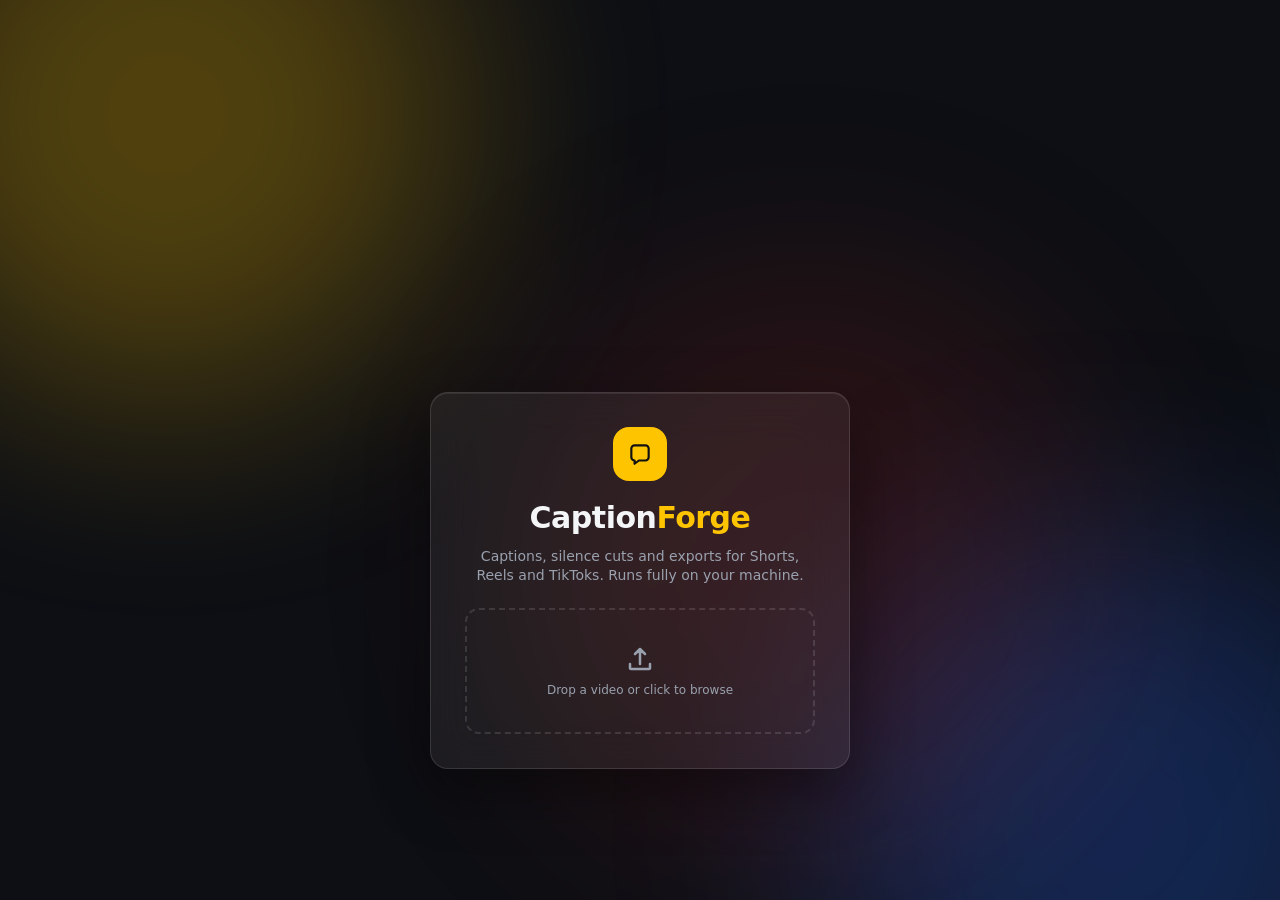
==== templates/index.html @ 52768dfb "Add files via upload" ====
<!doctype html><html lang="en"><head><meta charset="utf-8"><meta name="viewport" content="width=device-width,initial-scale=1"><title>CaptionForge</title><link rel="stylesheet" href="/static/style.css"></head><body>
<div class="blobs"><i></i><i></i><i></i></div>
<main id="gate" class="glass">
  <div class="mark"><svg viewBox="0 0 24 24"><path d="M4 7a3 3 0 0 1 3-3h10a3 3 0 0 1 3 3v8a3 3 0 0 1-3 3H11l-4 3v-3a3 3 0 0 1-3-3z"/></svg></div>
  <h1>Caption<b>Forge</b></h1><p>Captions, silence cuts and exports for Shorts, Reels and TikToks. Runs fully on your machine.</p>
  <label class="drop" id="drop"><input type="file" id="file" accept="video/*" hidden><svg viewBox="0 0 24 24"><path d="M12 16V4m0 0-4 4m4-4 4 4M4 16v3a1 1 0 0 0 1 1h14a1 1 0 0 0 1-1v-3"/></svg><span>Drop a video or click to browse</span></label>
</main>
<section id="app">
 <header class="glass top"><b class="brand">Caption<i>Forge</i></b><span class="sp"></span><kbd>Space</kbd> play <kbd>←→</kbd> seek <kbd>S</kbd> safe zones<button id="export" class="btn y">Export MP4</button></header>
 <div class="work">
  <div class="stagewrap"><div id="stage"><video id="v" playsinline></video><div id="safe"></div><div id="cap"></div></div>
   <div class="bar glass"><button id="play" class="btn ic"><svg viewBox="0 0 24 24"><path id="pp" d="M7 5v14l12-7z"/></svg></button><input id="seek" type="range" min="0" max="1000" value="0"><span id="tc">0:00</span></div></div>
  <aside class="glass panel">
   <details open><summary>Format</summary>
    <div class="chips" id="ratios"></div>
    <div class="seg" id="fit"><button data-f="fill" class="on">Fill (crop)</button><button data-f="blur">Fit + blur bars</button></div>
    <label class="sw">Safe-zone overlay<input type="checkbox" id="safeT"><s></s></label></details>
   <details open><summary>Captions</summary>
    <div class="row"><select id="model"><option>tiny</option><option selected>base</option><option>small</option></select><button id="gen" class="btn b">Auto-caption</button></div>
    <label>Words per screen <output id="nO">3</output><input type="range" id="n" min="1" max="8" value="3"></label>
    <textarea id="txt" placeholder="Transcript appears here. Edit words freely (keep the same word count to keep timing)."></textarea>
    <button id="srt" class="btn g">Download .srt</button></details>
   <details><summary>Style</summary>
    <label>Font<select id="font"><option>Arial Black</option><option>Impact</option><option>Arial</option><option>Verdana</option><option>Georgia</option><option>Comic Sans MS</option></select></label>
    <label>Size <output></output><input type="range" id="size" min="3" max="12" step=".5"></label>
    <label>Vertical position <output></output><input type="range" id="y" min="10" max="90"></label>
    <label>Outline <output></output><input type="range" id="sw" min="0" max="16"></label>
    <div class="cols"><label>Text<input type="color" id="color"></label><label>Active word<input type="color" id="hi"></label><label>Outline<input type="color" id="stroke"></label></div>
    <div class="sw3"><button data-c="#FFFFFF">W</button><button data-c="#FFC400" style="--c:#FFC400">Y</button><button data-c="#E5322D" style="--c:#E5322D">R</button><button data-c="#2563EB" style="--c:#2563EB">B</button><button data-c="#000000" style="--c:#000">K</button></div>
    <label class="sw">UPPERCASE<input type="checkbox" id="upper"><s></s></label></details>
   <details><summary>Silence</summary>
    <label>Threshold <output id="dbO">-30 dB</output><input type="range" id="db" min="-60" max="-15" value="-30"></label>
    <label>Min length <output id="mnO">0.4 s</output><input type="range" id="mn" min="2" max="20" value="4"></label>
    <button id="sil" class="btn b">Detect silences</button>
    <label class="sw">Remove silences<input type="checkbox" id="cutT" checked><s></s></label>
    <small id="silInfo">Click a red block on the timeline to keep or remove it.</small></details>
  </aside>
 </div>
 <div class="glass tl" id="tl"><div class="lane"><span>Video</span><div class="trk" id="tV"></div></div><div class="lane"><span>Audio</span><div class="trk" id="tA"></div></div><div class="lane"><span>Captions</span><div class="trk" id="tC"></div></div><div id="head"></div></div>
</section>
<div id="toast"></div><script src="/static/app.js"></script></body></html>
---- static/style.css ----
:root{--bg:#0d0f14;--y:#FFC400;--r:#E5322D;--b:#2563EB;--t:#F4F5F7;--m:#9aa1ae;--g:rgba(255,255,255,.06);--l:rgba(255,255,255,.12);--e:cubic-bezier(.7,0,.2,1)}
*{box-sizing:border-box;margin:0}body{background:var(--bg);color:var(--t);font:14px/1.4 system-ui,Segoe UI,sans-serif;height:100vh;overflow:hidden;display:grid;place-items:center}
.blobs i{position:fixed;width:46vmax;height:46vmax;border-radius:50%;filter:blur(110px);opacity:.28;animation:dr 22s ease-in-out infinite alternate}
.blobs i:nth-child(1){background:var(--y);top:-20%;left:-10%}.blobs i:nth-child(2){background:var(--b);bottom:-25%;right:-10%;animation-delay:-8s}.blobs i:nth-child(3){background:var(--r);top:30%;left:40%;opacity:.14;animation-delay:-15s}
@keyframes dr{to{transform:translate(8vw,6vh) scale(1.15)}}
.glass{background:var(--g);border:1px solid var(--l);backdrop-filter:blur(22px);border-radius:18px;box-shadow:0 20px 60px rgba(0,0,0,.45),inset 0 1px 0 rgba(255,255,255,.08)}
#gate{width:min(420px,92vw);padding:34px;text-align:center;transition:transform .7s var(--e),opacity .5s,border-radius .7s var(--e);animation:up .8s var(--e) both}
@keyframes up{from{opacity:0;transform:translateY(24px) scale(.96)}}
#gate.out{transform:scale(.12) rotate(45deg);opacity:0;border-radius:60px}
.mark{width:54px;height:54px;margin:0 auto 16px;border-radius:16px;background:var(--y);display:grid;place-items:center;animation:fl 4s ease-in-out infinite}
.mark svg{width:26px;fill:none;stroke:#111;stroke-width:2;stroke-linejoin:round}@keyframes fl{50%{transform:translateY(-5px) rotate(-4deg)}}
h1{font-size:30px;letter-spacing:-.5px}h1 b{color:var(--y)}#gate p{color:var(--m);margin:8px 0 22px}
.drop{display:grid;gap:8px;justify-items:center;padding:34px 16px;border:2px dashed var(--l);border-radius:14px;cursor:pointer;transition:.25s;color:var(--m)}
.drop svg{width:30px;fill:none;stroke:currentColor;stroke-width:2;stroke-linecap:round;stroke-linejoin:round;transition:.3s}
.drop:hover,.drop.ov{border-color:var(--y);color:var(--y);background:rgba(255,196,0,.06);transform:translateY(-2px)}.drop:hover svg{transform:translateY(-4px)}
#app{display:none;width:100vw;height:100vh;padding:12px;gap:12px;grid-template-rows:auto 1fr 190px;position:relative}
#app.in{display:grid}#app.in>*{animation:up .7s var(--e) both}#app.in>:nth-child(2){animation-delay:.08s}#app.in>:nth-child(3){animation-delay:.16s}
.top{display:flex;align-items:center;gap:10px;padding:8px 14px;color:var(--m);font-size:12px}.sp{flex:1}.brand{color:var(--t);font-size:16px}.brand i{color:var(--y);font-style:normal}
kbd{background:var(--g);border:1px solid var(--l);border-radius:5px;padding:1px 6px;color:var(--t);margin-left:8px}
.btn{border:0;border-radius:11px;padding:9px 16px;font:600 13px system-ui,sans-serif;cursor:pointer;color:#fff;position:relative;overflow:hidden;transition:transform .15s,box-shadow .25s,filter .2s;margin-left:12px}
.btn:hover{transform:translateY(-2px)}.btn:active{transform:scale(.95)}.btn.y{background:var(--y);color:#141414;box-shadow:0 6px 20px rgba(255,196,0,.25)}.btn.b{background:var(--b);margin:0}.btn.g{background:var(--g);border:1px solid var(--l);margin:8px 0 0;width:100%}
.btn.y::after{content:"";position:absolute;inset:0;background:linear-gradient(110deg,transparent 30%,rgba(255,255,255,.45),transparent 70%);transform:translateX(-120%);transition:.6s}.btn.y:hover::after{transform:translateX(120%)}
.btn.busy{pointer-events:none;filter:saturate(.4)}.btn.busy::before{content:"";display:inline-block;width:11px;height:11px;margin-right:8px;border:2px solid currentColor;border-right-color:transparent;border-radius:50%;animation:sp .7s linear infinite;vertical-align:-2px}@keyframes sp{to{transform:rotate(1turn)}}
.work{display:grid;grid-template-columns:1fr 330px;gap:12px;min-height:0}
.stagewrap{display:flex;flex-direction:column;align-items:center;gap:10px;min-height:0}
#stage{flex:1;min-height:0;aspect-ratio:9/16;max-width:100%;background:#000;border-radius:16px;overflow:hidden;position:relative;container-type:size;box-shadow:0 0 0 1px var(--l),0 24px 70px rgba(0,0,0,.6);transition:aspect-ratio .5s var(--e)}
#v{width:100%;height:100%;object-fit:cover}#stage.blur #v{object-fit:contain}
#cap{position:absolute;left:4%;right:4%;transform:translateY(-50%);text-align:center;font-weight:900;line-height:1.1;paint-order:stroke fill;pointer-events:none}
#cap span{display:inline-block;margin:0 .12em;transition:transform .12s,color .12s}#cap span.on{color:var(--hi);transform:scale(1.12)}
#safe{position:absolute;inset:0;pointer-events:none;opacity:0;transition:.3s;background:linear-gradient(transparent 78%,rgba(229,50,45,.28) 78%),linear-gradient(90deg,transparent 86%,rgba(229,50,45,.28) 86%)}#safe.on{opacity:1}
.bar{display:flex;align-items:center;gap:10px;padding:6px 12px;width:min(420px,100%)}.bar .btn{margin:0;padding:7px}.ic svg{width:16px;fill:#141414;display:block}.bar .ic{background:var(--y)}
#seek{flex:1}#tc{font-variant-numeric:tabular-nums;color:var(--m);font-size:12px;min-width:36px}
input[type=range]{accent-color:var(--y);width:100%}.panel{overflow:auto;padding:6px 14px}
details{border-bottom:1px solid var(--l);padding:10px 0}details:last-child{border:0}summary{cursor:pointer;font-weight:700;list-style:none;display:flex;justify-content:space-between}summary::after{content:"+";color:var(--y);transition:.3s}details[open] summary::after{transform:rotate(45deg)}
details>*:not(summary){margin-top:10px}label{display:block;color:var(--m);font-size:12px}label output{float:right;color:var(--t)}
select,textarea{width:100%;background:rgba(0,0,0,.35);color:var(--t);border:1px solid var(--l);border-radius:9px;padding:8px;font:inherit}textarea{height:90px;resize:vertical}
.row{display:flex;gap:8px}.chips{display:flex;flex-wrap:wrap;gap:6px}.chips button,.seg button,.sw3 button{background:var(--g);border:1px solid var(--l);color:var(--t);padding:7px 11px;border-radius:9px;cursor:pointer;transition:.2s;font:inherit}
.chips button:hover,.seg button:hover{transform:translateY(-2px)}.chips .on,.seg .on{background:var(--b);border-color:var(--b)}
.seg{display:flex;gap:6px}.seg button{flex:1}.cols{display:flex;gap:8px}.cols label{flex:1}input[type=color]{width:100%;height:30px;border:0;background:none;cursor:pointer}
.sw3{display:flex;gap:6px}.sw3 button{flex:1;background:var(--c,#fff);color:#111;font-weight:700;padding:5px}.sw3 button[style*="#E5"],.sw3 button[style*="#25"],.sw3 button[style*="#000"]{color:#fff}
.sw{display:flex;justify-content:space-between;align-items:center;cursor:pointer}.sw input{display:none}.sw s{width:38px;height:22px;border-radius:20px;background:var(--l);position:relative;transition:.3s}
.sw s::after{content:"";position:absolute;top:3px;left:3px;width:16px;height:16px;border-radius:50%;background:#fff;transition:.3s var(--e)}.sw input:checked+s{background:var(--y)}.sw input:checked+s::after{transform:translateX(16px);background:#141414}
small{color:var(--m)}.tl{position:relative;padding:10px 14px 10px 84px;display:grid;gap:8px;align-content:center}
.lane{position:relative;height:40px}.lane span{position:absolute;left:-70px;top:11px;font-size:11px;color:var(--m)}.trk{height:100%;position:relative;background:rgba(0,0,0,.3);border-radius:8px;overflow:hidden;cursor:pointer}
#tV::before,#tA::before{content:"";position:absolute;inset:4px 0;background:var(--b);opacity:.55;border-radius:5px}#tA::before{background:var(--y);opacity:.5}
.cut{position:absolute;top:0;bottom:0;background:var(--r);opacity:.9;transition:.2s;border-radius:3px}.cut.off{opacity:.2}.cut:hover{filter:brightness(1.25)}
.blk{position:absolute;top:6px;bottom:6px;background:var(--t);opacity:.85;border-radius:4px;color:#111;font-size:10px;overflow:hidden;white-space:nowrap;padding:0 4px;line-height:26px}
#head{position:absolute;top:6px;bottom:6px;left:84px;width:2px;background:var(--r);box-shadow:0 0 0 1px rgba(0,0,0,.4);pointer-events:none;z-index:3}
#toast{position:fixed;bottom:24px;left:50%;transform:translate(-50%,30px);background:var(--t);color:#111;padding:10px 18px;border-radius:12px;opacity:0;transition:.4s var(--e);font-weight:600;z-index:9}#toast.show{opacity:1;transform:translate(-50%,0)}#toast.err{background:var(--r);color:#fff}
@media(max-width:800px){.work{grid-template-columns:1fr}body{overflow:auto}}
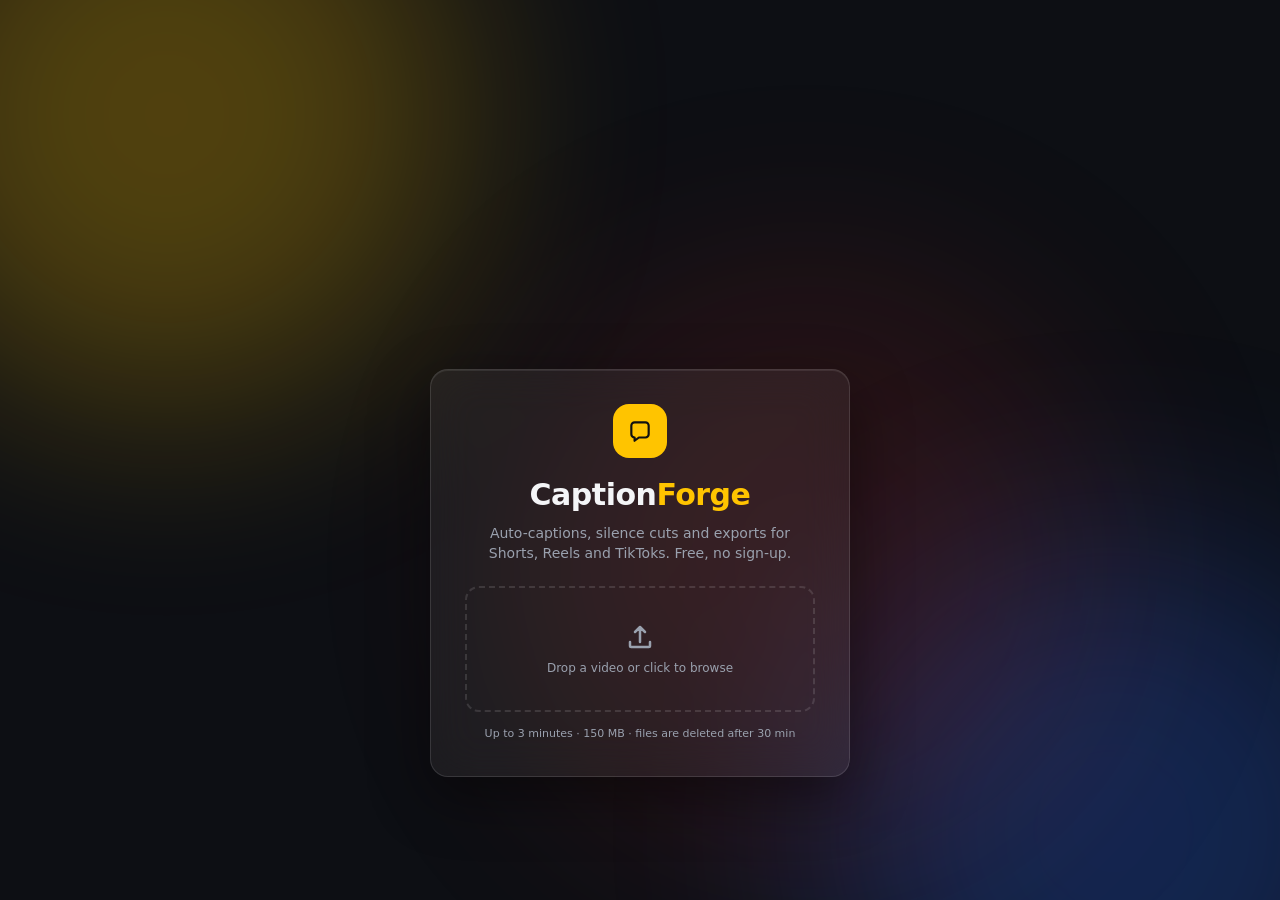
==== commit 6aff6da9: "Add files via upload" ====
--- a/templates/index.html
+++ b/templates/index.html
@@ -1,41 +1,90 @@
-<!doctype html><html lang="en"><head><meta charset="utf-8"><meta name="viewport" content="width=device-width,initial-scale=1"><title>CaptionForge</title><link rel="stylesheet" href="/static/style.css"></head><body>
+<!doctype html><html lang="en"><head><meta charset="utf-8"><meta name="viewport" content="width=device-width,initial-scale=1"><title>CaptionForge</title>
+<meta name="theme-color" content="#0d0f14">
+<link rel="icon" type="image/svg+xml" href="/static/favicon.svg">
+<link rel="preconnect" href="https://fonts.googleapis.com"><link rel="preconnect" href="https://fonts.gstatic.com" crossorigin>
+<link href="https://fonts.googleapis.com/css2?family=Anton&family=Bangers&family=Bebas+Neue&family=Luckiest+Guy&family=Permanent+Marker&display=swap" rel="stylesheet">
+<link rel="stylesheet" href="/static/style.css"></head><body>
 <div class="blobs"><i></i><i></i><i></i></div>
 <main id="gate" class="glass">
   <div class="mark"><svg viewBox="0 0 24 24"><path d="M4 7a3 3 0 0 1 3-3h10a3 3 0 0 1 3 3v8a3 3 0 0 1-3 3H11l-4 3v-3a3 3 0 0 1-3-3z"/></svg></div>
-  <h1>Caption<b>Forge</b></h1><p>Captions, silence cuts and exports for Shorts, Reels and TikToks. Runs fully on your machine.</p>
+  <h1>Caption<b>Forge</b></h1><p>Auto-captions, silence cuts and exports for Shorts, Reels and TikToks. Free, no sign-up.</p>
   <label class="drop" id="drop"><input type="file" id="file" accept="video/*" hidden><svg viewBox="0 0 24 24"><path d="M12 16V4m0 0-4 4m4-4 4 4M4 16v3a1 1 0 0 0 1 1h14a1 1 0 0 0 1-1v-3"/></svg><span>Drop a video or click to browse</span></label>
+  <small class="lim">Up to 3 minutes · 150 MB · files are deleted after 30 min</small>
 </main>
 <section id="app">
- <header class="glass top"><b class="brand">Caption<i>Forge</i></b><span class="sp"></span><kbd>Space</kbd> play <kbd>←→</kbd> seek <kbd>S</kbd> safe zones<button id="export" class="btn y">Export MP4</button></header>
+ <header class="glass top"><b class="brand">Caption<i>Forge</i></b><span class="sp"></span><kbd>Space</kbd> play <kbd>←→</kbd> seek <kbd>S</kbd> safe zones <kbd>Ctrl+Z</kbd> undo<button id="export" class="btn y">Export MP4</button></header>
  <div class="work">
-  <div class="stagewrap"><div id="stage"><video id="v" playsinline></video><div id="safe"></div><div id="cap"></div></div>
-   <div class="bar glass"><button id="play" class="btn ic"><svg viewBox="0 0 24 24"><path id="pp" d="M7 5v14l12-7z"/></svg></button><input id="seek" type="range" min="0" max="1000" value="0"><span id="tc">0:00</span></div></div>
+  <div class="stagewrap"><div id="stage"><video id="v" playsinline></video><div id="safe"></div><div id="cap" title="Drag to move"></div></div></div>
   <aside class="glass panel">
-   <details open><summary>Format</summary>
+   <nav class="tabs" id="tabs"><button data-t="cap" class="on">Captions</button><button data-t="sty">Style</button><button data-t="fmt">Format</button><button data-t="sil">Silence</button></nav>
+
+   <section class="tab on" id="t-cap">
+    <div class="row"><select id="model"><option>tiny</option><option selected>base</option><option>small</option></select><button id="gen" class="btn b">Auto-caption</button></div>
+    <label>Words per screen <output id="nO">3</output><input type="range" id="n" min="1" max="8" value="3"></label>
+    <div class="chips tools">
+      <button id="addcap" title="Add a caption at the playhead">+ At playhead</button>
+      <button id="undo">↶ Undo</button>
+      <button id="fill" title="Remove um / uh / erm">Remove fillers</button>
+      <button id="shm" title="Shift all captions 0.1s earlier">⏪ −0.1s</button>
+      <button id="shp" title="Shift all captions 0.1s later">+0.1s ⏩</button>
+      <button id="srt">.srt</button>
+    </div>
+    <div class="row fr"><input id="fi" placeholder="Find word"><input id="re" placeholder="Replace with"><button id="rep" class="btn b sm">Replace</button></div>
+    <div id="list"></div>
+   </section>
+
+   <section class="tab" id="t-sty">
+    <div class="chips" id="presets"></div>
+    <label>Font<select data-k="font"><option>Anton</option><option>Bangers</option><option>Bebas Neue</option><option>Luckiest Guy</option><option>Permanent Marker</option></select></label>
+    <label>Letter case<select data-k="case"><option value="upper">UPPERCASE</option><option value="lower">lowercase</option><option value="title">Title</option><option value="none">As typed</option></select></label>
+    <label class="sw">Bold<input type="checkbox" data-k="bold"><s></s></label>
+    <label class="sw">Highlight active word<input type="checkbox" data-k="hl"><s></s></label>
+    <label class="sw">Pop active word<input type="checkbox" data-k="pop"><s></s></label>
+    <label>Size <output></output><input type="range" data-k="size" min="3" max="12" step=".5"></label>
+    <label>Vertical position <output></output><input type="range" data-k="y" min="8" max="92" data-u="%"></label>
+    <label>Outline <output></output><input type="range" data-k="sw" min="0" max="16"></label>
+    <label>Shadow <output></output><input type="range" data-k="sh" min="0" max="10"></label>
+    <div class="cols"><label>Text<input type="color" data-k="color"></label><label>Active word<input type="color" data-k="hi"></label><label>Outline<input type="color" data-k="stroke"></label></div>
+    <div class="sw3"><button data-c="#FFFFFF">W</button><button data-c="#FFC400" style="--c:#FFC400">Y</button><button data-c="#E5322D" style="--c:#E5322D">R</button><button data-c="#2563EB" style="--c:#2563EB">B</button><button data-c="#000000" style="--c:#000">K</button></div>
+    <label class="sw">Background box<input type="checkbox" data-k="box"><s></s></label>
+    <div class="cols"><label>Box colour<input type="color" data-k="boxc"></label><label>Box opacity <output></output><input type="range" data-k="boxa" min="10" max="100" data-u="%"></label></div>
+    <small>Tip: you can also drag the caption up or down right in the preview.</small>
+   </section>
+
+   <section class="tab" id="t-fmt">
     <div class="chips" id="ratios"></div>
     <div class="seg" id="fit"><button data-f="fill" class="on">Fill (crop)</button><button data-f="blur">Fit + blur bars</button></div>
-    <label class="sw">Safe-zone overlay<input type="checkbox" id="safeT"><s></s></label></details>
-   <details open><summary>Captions</summary>
-    <div class="row"><select id="model"><option>tiny</option><option selected>base</option><option>small</option></select><button id="gen" class="btn b">Auto-caption</button></div>
-    <label>Words per screen <output id="nO">3</output><input type="range" id="n" min="1" max="8" value="3"></label>
-    <textarea id="txt" placeholder="Transcript appears here. Edit words freely (keep the same word count to keep timing)."></textarea>
-    <button id="srt" class="btn g">Download .srt</button></details>
-   <details><summary>Style</summary>
-    <label>Font<select id="font"><option>Arial Black</option><option>Impact</option><option>Arial</option><option>Verdana</option><option>Georgia</option><option>Comic Sans MS</option></select></label>
-    <label>Size <output></output><input type="range" id="size" min="3" max="12" step=".5"></label>
-    <label>Vertical position <output></output><input type="range" id="y" min="10" max="90"></label>
-    <label>Outline <output></output><input type="range" id="sw" min="0" max="16"></label>
-    <div class="cols"><label>Text<input type="color" id="color"></label><label>Active word<input type="color" id="hi"></label><label>Outline<input type="color" id="stroke"></label></div>
-    <div class="sw3"><button data-c="#FFFFFF">W</button><button data-c="#FFC400" style="--c:#FFC400">Y</button><button data-c="#E5322D" style="--c:#E5322D">R</button><button data-c="#2563EB" style="--c:#2563EB">B</button><button data-c="#000000" style="--c:#000">K</button></div>
-    <label class="sw">UPPERCASE<input type="checkbox" id="upper"><s></s></label></details>
-   <details><summary>Silence</summary>
+    <label class="sw">Safe-zone overlay<input type="checkbox" id="safeT"><s></s></label>
+   </section>
+
+   <section class="tab" id="t-sil">
     <label>Threshold <output id="dbO">-30 dB</output><input type="range" id="db" min="-60" max="-15" value="-30"></label>
     <label>Min length <output id="mnO">0.4 s</output><input type="range" id="mn" min="2" max="20" value="4"></label>
     <button id="sil" class="btn b">Detect silences</button>
     <label class="sw">Remove silences<input type="checkbox" id="cutT" checked><s></s></label>
-    <small id="silInfo">Click a red block on the timeline to keep or remove it.</small></details>
+    <small id="silInfo">Click a red block on the timeline to keep or remove it.</small>
+   </section>
   </aside>
  </div>
- <div class="glass tl" id="tl"><div class="lane"><span>Video</span><div class="trk" id="tV"></div></div><div class="lane"><span>Audio</span><div class="trk" id="tA"></div></div><div class="lane"><span>Captions</span><div class="trk" id="tC"></div></div><div id="head"></div></div>
+
+ <div class="glass tl" id="tl">
+  <div class="tlbar">
+   <button id="play" class="btn ic"><svg viewBox="0 0 24 24"><path id="pp" d="M7 5v14l12-7z"/></svg></button>
+   <span id="tc">0:00</span><small id="tdur"></small>
+   <span class="sp"></span>
+   <label class="zoom">Zoom <input type="range" id="zoom" min="1" max="10" step=".5" value="1"></label>
+   <button id="tlmin" class="btn ic2" title="Collapse timeline for a bigger preview">▾</button>
+  </div>
+  <div class="tlbody">
+   <div class="labels"><span></span><span>Video</span><span>Audio</span><span>Captions</span></div>
+   <div class="scroll" id="tscroll"><div class="inner" id="tin">
+     <div class="ruler" id="ruler"></div>
+     <div class="trk" id="tV"></div>
+     <div class="trk" id="tA"><canvas id="wave"></canvas><div id="tAc"></div></div>
+     <div class="trk" id="tC"></div>
+     <div id="head"></div>
+   </div></div>
+  </div>
+ </div>
 </section>
 <div id="toast"></div><script src="/static/app.js"></script></body></html>
--- a/static/style.css
+++ b/static/style.css
@@ -9,42 +9,77 @@
 #gate.out{transform:scale(.12) rotate(45deg);opacity:0;border-radius:60px}
 .mark{width:54px;height:54px;margin:0 auto 16px;border-radius:16px;background:var(--y);display:grid;place-items:center;animation:fl 4s ease-in-out infinite}
 .mark svg{width:26px;fill:none;stroke:#111;stroke-width:2;stroke-linejoin:round}@keyframes fl{50%{transform:translateY(-5px) rotate(-4deg)}}
-h1{font-size:30px;letter-spacing:-.5px}h1 b{color:var(--y)}#gate p{color:var(--m);margin:8px 0 22px}
+h1{font-size:30px;letter-spacing:-.5px}h1 b{color:var(--y)}#gate p{color:var(--m);margin:8px 0 22px}.lim{display:block;margin-top:14px;font-size:11px}
 .drop{display:grid;gap:8px;justify-items:center;padding:34px 16px;border:2px dashed var(--l);border-radius:14px;cursor:pointer;transition:.25s;color:var(--m)}
 .drop svg{width:30px;fill:none;stroke:currentColor;stroke-width:2;stroke-linecap:round;stroke-linejoin:round;transition:.3s}
 .drop:hover,.drop.ov{border-color:var(--y);color:var(--y);background:rgba(255,196,0,.06);transform:translateY(-2px)}.drop:hover svg{transform:translateY(-4px)}
-#app{display:none;width:100vw;height:100vh;padding:12px;gap:12px;grid-template-rows:auto 1fr 190px;position:relative}
+
+/* layout: header / work area (gets all spare height) / compact timeline */
+#app{display:none;width:100vw;height:100vh;padding:12px;gap:12px;grid-template-rows:auto minmax(0,1fr) auto;position:relative}
 #app.in{display:grid}#app.in>*{animation:up .7s var(--e) both}#app.in>:nth-child(2){animation-delay:.08s}#app.in>:nth-child(3){animation-delay:.16s}
 .top{display:flex;align-items:center;gap:10px;padding:8px 14px;color:var(--m);font-size:12px}.sp{flex:1}.brand{color:var(--t);font-size:16px}.brand i{color:var(--y);font-style:normal}
 kbd{background:var(--g);border:1px solid var(--l);border-radius:5px;padding:1px 6px;color:var(--t);margin-left:8px}
 .btn{border:0;border-radius:11px;padding:9px 16px;font:600 13px system-ui,sans-serif;cursor:pointer;color:#fff;position:relative;overflow:hidden;transition:transform .15s,box-shadow .25s,filter .2s;margin-left:12px}
-.btn:hover{transform:translateY(-2px)}.btn:active{transform:scale(.95)}.btn.y{background:var(--y);color:#141414;box-shadow:0 6px 20px rgba(255,196,0,.25)}.btn.b{background:var(--b);margin:0}.btn.g{background:var(--g);border:1px solid var(--l);margin:8px 0 0;width:100%}
+.btn:hover{transform:translateY(-2px)}.btn:active{transform:scale(.95)}.btn.y{background:var(--y);color:#141414;box-shadow:0 6px 20px rgba(255,196,0,.25)}.btn.b{background:var(--b);margin:0}.btn.g{background:var(--g);border:1px solid var(--l);margin:8px 0 0;width:100%}.btn.sm{padding:7px 12px;font-size:12px}
 .btn.y::after{content:"";position:absolute;inset:0;background:linear-gradient(110deg,transparent 30%,rgba(255,255,255,.45),transparent 70%);transform:translateX(-120%);transition:.6s}.btn.y:hover::after{transform:translateX(120%)}
 .btn.busy{pointer-events:none;filter:saturate(.4)}.btn.busy::before{content:"";display:inline-block;width:11px;height:11px;margin-right:8px;border:2px solid currentColor;border-right-color:transparent;border-radius:50%;animation:sp .7s linear infinite;vertical-align:-2px}@keyframes sp{to{transform:rotate(1turn)}}
-.work{display:grid;grid-template-columns:1fr 330px;gap:12px;min-height:0}
-.stagewrap{display:flex;flex-direction:column;align-items:center;gap:10px;min-height:0}
-#stage{flex:1;min-height:0;aspect-ratio:9/16;max-width:100%;background:#000;border-radius:16px;overflow:hidden;position:relative;container-type:size;box-shadow:0 0 0 1px var(--l),0 24px 70px rgba(0,0,0,.6);transition:aspect-ratio .5s var(--e)}
+.work{display:grid;grid-template-columns:minmax(0,1fr) 360px;grid-template-rows:minmax(0,1fr);gap:12px;min-height:0}
+
+/* preview: sized from the free space, always the exact chosen aspect ratio */
+.stagewrap{container-type:size;min-height:0;display:grid;place-items:center}
+#stage{--ar:.5625;width:min(100cqw,100cqh*var(--ar));height:min(100cqh,100cqw/var(--ar));background:#000;border-radius:16px;overflow:hidden;position:relative;container-type:size;box-shadow:0 0 0 1px var(--l),0 24px 70px rgba(0,0,0,.6);transition:width .5s var(--e),height .5s var(--e)}
 #v{width:100%;height:100%;object-fit:cover}#stage.blur #v{object-fit:contain}
-#cap{position:absolute;left:4%;right:4%;transform:translateY(-50%);text-align:center;font-weight:900;line-height:1.1;paint-order:stroke fill;pointer-events:none}
-#cap span{display:inline-block;margin:0 .12em;transition:transform .12s,color .12s}#cap span.on{color:var(--hi);transform:scale(1.12)}
+#cap{position:absolute;left:50%;transform:translate(-50%,-50%);width:max-content;max-width:94%;text-align:center;line-height:1.1;paint-order:stroke fill;cursor:ns-resize;touch-action:none;user-select:none}
+#cap span{display:inline-block;margin:0 .12em;transition:transform .12s,color .12s}#cap span.on{color:var(--hi);transform:scale(var(--sc,1))}
 #safe{position:absolute;inset:0;pointer-events:none;opacity:0;transition:.3s;background:linear-gradient(transparent 78%,rgba(229,50,45,.28) 78%),linear-gradient(90deg,transparent 86%,rgba(229,50,45,.28) 86%)}#safe.on{opacity:1}
-.bar{display:flex;align-items:center;gap:10px;padding:6px 12px;width:min(420px,100%)}.bar .btn{margin:0;padding:7px}.ic svg{width:16px;fill:#141414;display:block}.bar .ic{background:var(--y)}
-#seek{flex:1}#tc{font-variant-numeric:tabular-nums;color:var(--m);font-size:12px;min-width:36px}
-input[type=range]{accent-color:var(--y);width:100%}.panel{overflow:auto;padding:6px 14px}
-details{border-bottom:1px solid var(--l);padding:10px 0}details:last-child{border:0}summary{cursor:pointer;font-weight:700;list-style:none;display:flex;justify-content:space-between}summary::after{content:"+";color:var(--y);transition:.3s}details[open] summary::after{transform:rotate(45deg)}
-details>*:not(summary){margin-top:10px}label{display:block;color:var(--m);font-size:12px}label output{float:right;color:var(--t)}
-select,textarea{width:100%;background:rgba(0,0,0,.35);color:var(--t);border:1px solid var(--l);border-radius:9px;padding:8px;font:inherit}textarea{height:90px;resize:vertical}
-.row{display:flex;gap:8px}.chips{display:flex;flex-wrap:wrap;gap:6px}.chips button,.seg button,.sw3 button{background:var(--g);border:1px solid var(--l);color:var(--t);padding:7px 11px;border-radius:9px;cursor:pointer;transition:.2s;font:inherit}
+input[type=range]{accent-color:var(--y);width:100%}
+
+/* side panel with tabs */
+.panel{overflow:auto;padding:0 14px 14px;min-height:0}
+.tabs{display:flex;gap:4px;position:sticky;top:0;z-index:5;padding:10px 0 8px;background:rgba(18,20,27,.92);backdrop-filter:blur(10px);border-radius:0}
+.tabs button{flex:1;background:none;border:0;color:var(--m);font:600 12px system-ui;padding:8px 4px;border-radius:9px;cursor:pointer;transition:.2s}
+.tabs button:hover{color:var(--t)}.tabs .on{background:var(--y);color:#141414}
+.tab{display:none;gap:10px;flex-direction:column;padding-top:4px}.tab.on{display:flex}
+label{display:block;color:var(--m);font-size:12px}label output{float:right;color:var(--t)}
+select,textarea,.fr input{width:100%;background:rgba(0,0,0,.35);color:var(--t);border:1px solid var(--l);border-radius:9px;padding:8px;font:inherit}
+.row{display:flex;gap:8px}.fr input{padding:6px 8px;font-size:12px}.chips{display:flex;flex-wrap:wrap;gap:6px}
+.chips button,.seg button,.sw3 button{background:var(--g);border:1px solid var(--l);color:var(--t);padding:7px 11px;border-radius:9px;cursor:pointer;transition:.2s;font:inherit}
+.tools button{padding:5px 9px;font-size:12px}
 .chips button:hover,.seg button:hover{transform:translateY(-2px)}.chips .on,.seg .on{background:var(--b);border-color:var(--b)}
 .seg{display:flex;gap:6px}.seg button{flex:1}.cols{display:flex;gap:8px}.cols label{flex:1}input[type=color]{width:100%;height:30px;border:0;background:none;cursor:pointer}
 .sw3{display:flex;gap:6px}.sw3 button{flex:1;background:var(--c,#fff);color:#111;font-weight:700;padding:5px}.sw3 button[style*="#E5"],.sw3 button[style*="#25"],.sw3 button[style*="#000"]{color:#fff}
-.sw{display:flex;justify-content:space-between;align-items:center;cursor:pointer}.sw input{display:none}.sw s{width:38px;height:22px;border-radius:20px;background:var(--l);position:relative;transition:.3s}
+.sw{display:flex;justify-content:space-between;align-items:center;cursor:pointer}.sw input{display:none}.sw s{width:38px;height:22px;border-radius:20px;background:var(--l);position:relative;transition:.3s;flex:none}
 .sw s::after{content:"";position:absolute;top:3px;left:3px;width:16px;height:16px;border-radius:50%;background:#fff;transition:.3s var(--e)}.sw input:checked+s{background:var(--y)}.sw input:checked+s::after{transform:translateX(16px);background:#141414}
-small{color:var(--m)}.tl{position:relative;padding:10px 14px 10px 84px;display:grid;gap:8px;align-content:center}
-.lane{position:relative;height:40px}.lane span{position:absolute;left:-70px;top:11px;font-size:11px;color:var(--m)}.trk{height:100%;position:relative;background:rgba(0,0,0,.3);border-radius:8px;overflow:hidden;cursor:pointer}
-#tV::before,#tA::before{content:"";position:absolute;inset:4px 0;background:var(--b);opacity:.55;border-radius:5px}#tA::before{background:var(--y);opacity:.5}
-.cut{position:absolute;top:0;bottom:0;background:var(--r);opacity:.9;transition:.2s;border-radius:3px}.cut.off{opacity:.2}.cut:hover{filter:brightness(1.25)}
-.blk{position:absolute;top:6px;bottom:6px;background:var(--t);opacity:.85;border-radius:4px;color:#111;font-size:10px;overflow:hidden;white-space:nowrap;padding:0 4px;line-height:26px}
-#head{position:absolute;top:6px;bottom:6px;left:84px;width:2px;background:var(--r);box-shadow:0 0 0 1px rgba(0,0,0,.4);pointer-events:none;z-index:3}
-#toast{position:fixed;bottom:24px;left:50%;transform:translate(-50%,30px);background:var(--t);color:#111;padding:10px 18px;border-radius:12px;opacity:0;transition:.4s var(--e);font-weight:600;z-index:9}#toast.show{opacity:1;transform:translate(-50%,0)}#toast.err{background:var(--r);color:#fff}
-@media(max-width:800px){.work{grid-template-columns:1fr}body{overflow:auto}}
+small{color:var(--m)}
+
+/* caption list */
+#list{display:flex;flex-direction:column;gap:6px}.empty{color:var(--m);font-size:12px;padding:10px 2px}
+.crow{border:1px solid var(--l);border-radius:10px;padding:6px 8px;background:rgba(0,0,0,.2);transition:.2s}
+.crow.cur{border-color:var(--y);background:rgba(255,196,0,.08)}
+.chd{display:flex;align-items:center;gap:4px;font-size:11px;color:var(--m)}.chd b{min-width:20px;color:var(--t)}
+.chd input{width:62px;background:rgba(0,0,0,.35);border:1px solid var(--l);color:var(--t);border-radius:6px;padding:2px 4px;font:inherit}
+.chd button{background:none;border:0;color:var(--m);cursor:pointer;padding:2px 6px;border-radius:6px;font-size:13px}.chd button:hover{background:var(--g);color:var(--t)}.chd button[data-a=del]:hover{color:var(--r)}
+.crow textarea{height:46px;margin-top:5px;resize:none;font-size:13px}
+
+/* timeline */
+.tl{--rh:18px;--th:30px;--gp:4px;padding:8px 12px 10px;display:grid;gap:6px}
+.tlbar{display:flex;align-items:center;gap:10px;color:var(--m);font-size:12px}.tlbar .btn{margin:0;padding:6px 8px}
+#tc{font-variant-numeric:tabular-nums;color:var(--t);font-size:13px;min-width:34px}.zoom{display:flex;align-items:center;gap:8px;width:190px}
+.ic svg{width:16px;fill:#141414;display:block}.ic{background:var(--y)}.ic2{background:var(--g);border:1px solid var(--l);width:30px}
+.tl.min .tlbody{display:none}.tl.min #tlmin{transform:rotate(180deg)}
+.tlbody{display:grid;grid-template-columns:56px minmax(0,1fr);gap:8px}
+.labels{display:grid;grid-template-rows:var(--rh) repeat(3,var(--th));gap:var(--gp);font-size:11px;color:var(--m);align-items:center}
+.scroll{overflow-x:auto;overflow-y:hidden}
+.inner{position:relative;display:grid;grid-template-rows:var(--rh) repeat(3,var(--th));gap:var(--gp);min-width:100%;touch-action:none;user-select:none;cursor:text}
+.ruler{position:relative;overflow:hidden;cursor:pointer}
+.ruler i{position:absolute;top:0;bottom:0;border-left:1px solid var(--l);padding-left:4px;font-style:normal;font-size:10px;color:var(--m);line-height:var(--rh);white-space:nowrap}
+.trk{position:relative;background:rgba(0,0,0,.3);border-radius:7px;overflow:hidden}
+.clip{position:absolute;inset:3px 0;background:linear-gradient(180deg,rgba(37,99,235,.8),rgba(37,99,235,.5));border-radius:5px;font-size:11px;line-height:24px;padding-left:8px;color:#dbe6ff;white-space:nowrap;overflow:hidden}
+#tA canvas{position:absolute;inset:0;width:100%;height:100%}#tAc{position:absolute;inset:0;pointer-events:none}
+.cut{position:absolute;top:0;bottom:0;background:repeating-linear-gradient(45deg,rgba(229,50,45,.9) 0 5px,rgba(229,50,45,.55) 5px 10px);transition:.2s;border-radius:3px;cursor:pointer;pointer-events:auto;z-index:2}.cut.off{opacity:.18}.cut:hover{filter:brightness(1.25)}
+.blk{position:absolute;top:3px;bottom:3px;background:var(--t);opacity:.85;border-radius:5px;color:#111;font-size:10px;overflow:hidden;white-space:nowrap;line-height:24px;padding:0 7px;min-width:3px}
+.blk.sel{background:var(--y);opacity:1}.hd{position:absolute;top:0;bottom:0;width:7px;cursor:ew-resize;background:rgba(0,0,0,.3);opacity:0}.blk:hover .hd,.blk.sel .hd{opacity:1}.hd[data-e=s]{left:0}.hd[data-e=e]{right:0}
+#head{position:absolute;top:0;bottom:0;left:0;width:2px;margin-left:-1px;background:var(--r);box-shadow:0 0 0 1px rgba(0,0,0,.35);pointer-events:none;z-index:6}
+#head::before{content:"";position:absolute;top:0;left:-5px;border:6px solid transparent;border-top-color:var(--r);border-bottom:0}
+#toast{position:fixed;bottom:24px;left:50%;transform:translate(-50%,30px);background:var(--t);color:#111;padding:10px 18px;border-radius:12px;opacity:0;transition:.4s var(--e);font-weight:600;z-index:9;max-width:90vw}#toast.show{opacity:1;transform:translate(-50%,0)}#toast.err{background:var(--r);color:#fff}
+@media(max-width:800px){body{overflow:auto;display:block}#app{height:auto;min-height:100vh;grid-template-rows:auto auto auto}.work{grid-template-columns:1fr;grid-template-rows:auto}.stagewrap{height:62vh}.panel{max-height:60vh}.top kbd{display:none}}
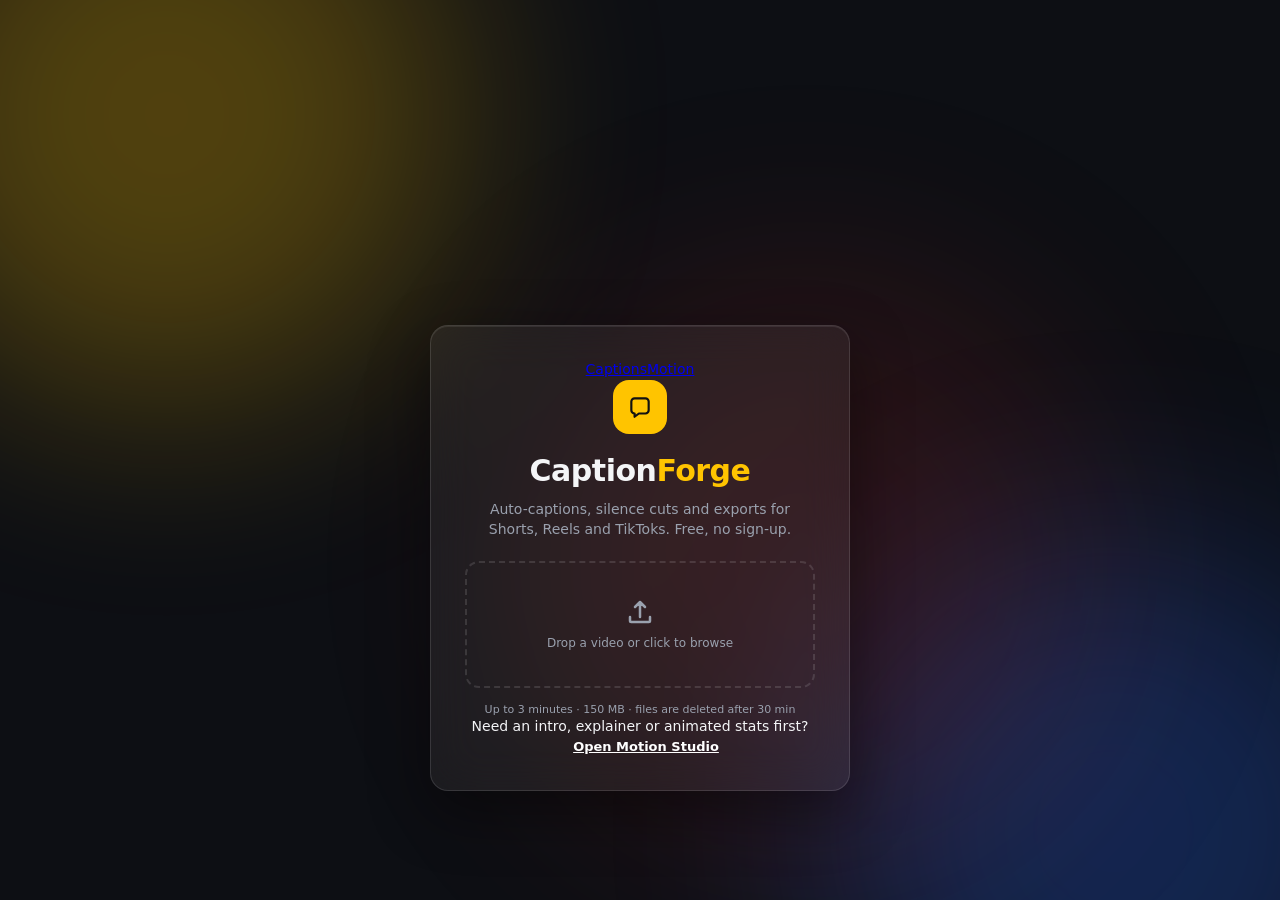
==== commit fd61c627: "Update index.html" ====
--- a/templates/index.html
+++ b/templates/index.html
@@ -6,13 +6,17 @@
 <link rel="stylesheet" href="/static/style.css"></head><body>
 <div class="blobs"><i></i><i></i><i></i></div>
 <main id="gate" class="glass">
+  <nav class="mnav"><a href="/" class="on" data-ic="captions">Captions</a><a href="/motion" data-ic="clapperboard">Motion</a></nav>
   <div class="mark"><svg viewBox="0 0 24 24"><path d="M4 7a3 3 0 0 1 3-3h10a3 3 0 0 1 3 3v8a3 3 0 0 1-3 3H11l-4 3v-3a3 3 0 0 1-3-3z"/></svg></div>
   <h1>Caption<b>Forge</b></h1><p>Auto-captions, silence cuts and exports for Shorts, Reels and TikToks. Free, no sign-up.</p>
   <label class="drop" id="drop"><input type="file" id="file" accept="video/*" hidden><svg viewBox="0 0 24 24"><path d="M12 16V4m0 0-4 4m4-4 4 4M4 16v3a1 1 0 0 0 1 1h14a1 1 0 0 0 1-1v-3"/></svg><span>Drop a video or click to browse</span></label>
   <small class="lim">Up to 3 minutes · 150 MB · files are deleted after 30 min</small>
+  <div class="alt"><span>Need an intro, explainer or animated stats first?</span><a class="btn gl" href="/motion" data-ic="clapperboard"><span>Open Motion Studio</span></a></div>
 </main>
 <section id="app">
- <header class="glass top"><b class="brand">Caption<i>Forge</i></b><span class="sp"></span><kbd>Space</kbd> play <kbd>←→</kbd> seek <kbd>S</kbd> safe zones <kbd>Ctrl+Z</kbd> undo<button id="export" class="btn y">Export MP4</button></header>
+ <header class="glass top"><b class="brand">Caption<i>Forge</i></b>
+  <nav class="mnav"><a href="/" class="on" data-ic="captions">Captions</a><a href="/motion" data-ic="clapperboard">Motion</a></nav>
+  <span class="sp"></span><kbd>Space</kbd> play <kbd>Arrows</kbd> seek <kbd>S</kbd> safe zones <kbd>Ctrl+Z</kbd> undo<button id="export" class="btn y" data-ic="download"><span>Export MP4</span></button></header>
  <div class="work">
   <div class="stagewrap"><div id="stage"><video id="v" playsinline></video><div id="safe"></div><div id="cap" title="Drag to move"></div></div></div>
   <aside class="glass panel">
@@ -22,12 +26,12 @@
     <div class="row"><select id="model"><option>tiny</option><option selected>base</option><option>small</option></select><button id="gen" class="btn b">Auto-caption</button></div>
     <label>Words per screen <output id="nO">3</output><input type="range" id="n" min="1" max="8" value="3"></label>
     <div class="chips tools">
-      <button id="addcap" title="Add a caption at the playhead">+ At playhead</button>
-      <button id="undo">↶ Undo</button>
-      <button id="fill" title="Remove um / uh / erm">Remove fillers</button>
-      <button id="shm" title="Shift all captions 0.1s earlier">⏪ −0.1s</button>
-      <button id="shp" title="Shift all captions 0.1s later">+0.1s ⏩</button>
-      <button id="srt">.srt</button>
+      <button id="addcap" data-ic="plus" title="Add a caption at the playhead">At playhead</button>
+      <button id="undo" data-ic="undo-2">Undo</button>
+      <button id="fill" data-ic="wand-sparkles" title="Remove um / uh / erm">Remove fillers</button>
+      <button id="shm" data-ic="rewind" title="Shift all captions 0.1s earlier">0.1s</button>
+      <button id="shp" data-ic="fast-forward" title="Shift all captions 0.1s later">0.1s</button>
+      <button id="srt" data-ic="download">.srt</button>
     </div>
     <div class="row fr"><input id="fi" placeholder="Find word"><input id="re" placeholder="Replace with"><button id="rep" class="btn b sm">Replace</button></div>
     <div id="list"></div>
@@ -55,6 +59,7 @@
     <div class="chips" id="ratios"></div>
     <div class="seg" id="fit"><button data-f="fill" class="on">Fill (crop)</button><button data-f="blur">Fit + blur bars</button></div>
     <label class="sw">Safe-zone overlay<input type="checkbox" id="safeT"><s></s></label>
+    <div class="xref"><b>Need an animated intro or outro?</b><small>Build it in Motion Studio, export it, then caption it here. Motion can send its video straight to this editor.</small><a class="btn gl sm" href="/motion" data-ic="clapperboard"><span>Open Motion Studio</span></a></div>
    </section>
 
    <section class="tab" id="t-sil">
@@ -73,7 +78,7 @@
    <span id="tc">0:00</span><small id="tdur"></small>
    <span class="sp"></span>
    <label class="zoom">Zoom <input type="range" id="zoom" min="1" max="10" step=".5" value="1"></label>
-   <button id="tlmin" class="btn ic2" title="Collapse timeline for a bigger preview">▾</button>
+   <button id="tlmin" class="btn ic2" data-ic="chevron-down" title="Collapse timeline for a bigger preview" aria-label="Collapse timeline"></button>
   </div>
   <div class="tlbody">
    <div class="labels"><span></span><span>Video</span><span>Audio</span><span>Captions</span></div>
@@ -87,4 +92,4 @@
   </div>
  </div>
 </section>
-<div id="toast"></div><script src="/static/app.js"></script></body></html>
+<div id="toast"></div><script src="/static/icons.js"></script><script src="/static/handoff.js"></script><script src="/static/app.js"></script></body></html>
